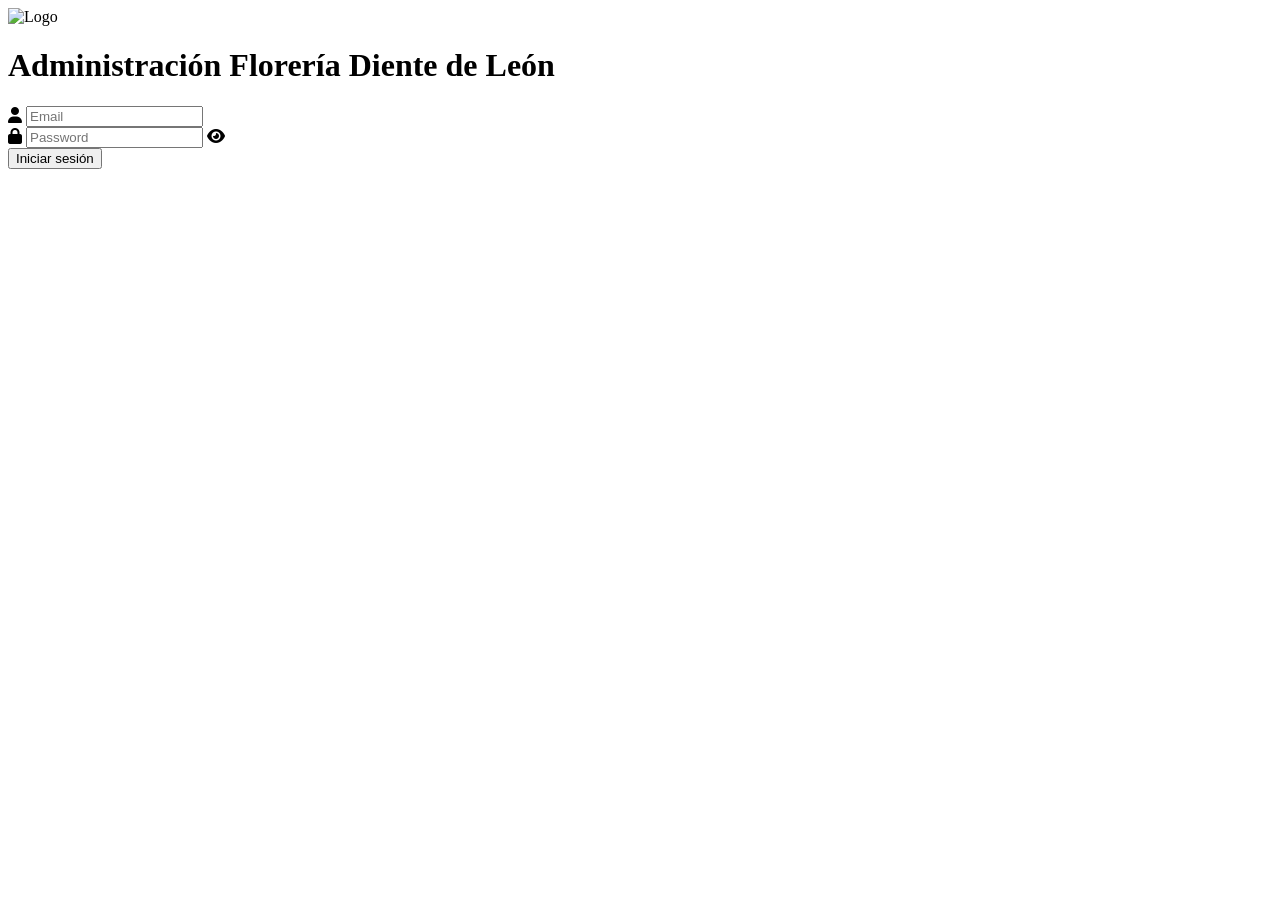
==== index.html @ 9a39604e "Versión final 1.4.1" ====
<!DOCTYPE html>
<html lang="es">
<head>
  <meta charset="UTF-8">
  <meta name="viewport" content="width=device-width, initial-scale=1.0">
  <title>Login - Administrador</title>
  <link rel="icon" type="image/png" href="img/favicon.png">
  <link rel="stylesheet" href="https://cdnjs.cloudflare.com/ajax/libs/font-awesome/6.5.1/css/all.min.css">
  <link rel="stylesheet" href="css/login.css">
</head>
<body class="login-body">
  <div class="bg-particles">
    <div class="particle"></div>
    <div class="particle"></div>
    <div class="particle"></div>
    <div class="particle"></div>
  </div>

  <div class="login-screen">
    <div class="logo-container">
      <div class="logo-circle">
        <img src="img/logo.png" alt="Logo">
      </div>
    </div>

    <h1>Administración Florería Diente de León</h1>

    <form id="loginForm">
      <div class="input-group">
        <i class="fa-solid fa-user input-icon"></i>
        <input type="email" id="loginEmail" name="email" autocomplete="username" placeholder="Email" required>
      </div>

      <div class="input-group">
        <i class="fa-solid fa-lock input-icon"></i>
        <input type="password" id="loginPassword" name="password" autocomplete="current-password" placeholder="Password" required>
        <i class="fa-solid fa-eye toggle-password" id="togglePassword"></i>
      </div>

      <button type="submit" id="submitBtn">Iniciar sesión</button>
      <div id="loginStatus"></div>
    </form>
  </div>

  <script type="module" src="js/controllers/loginController.js"></script>
</body>
</html>
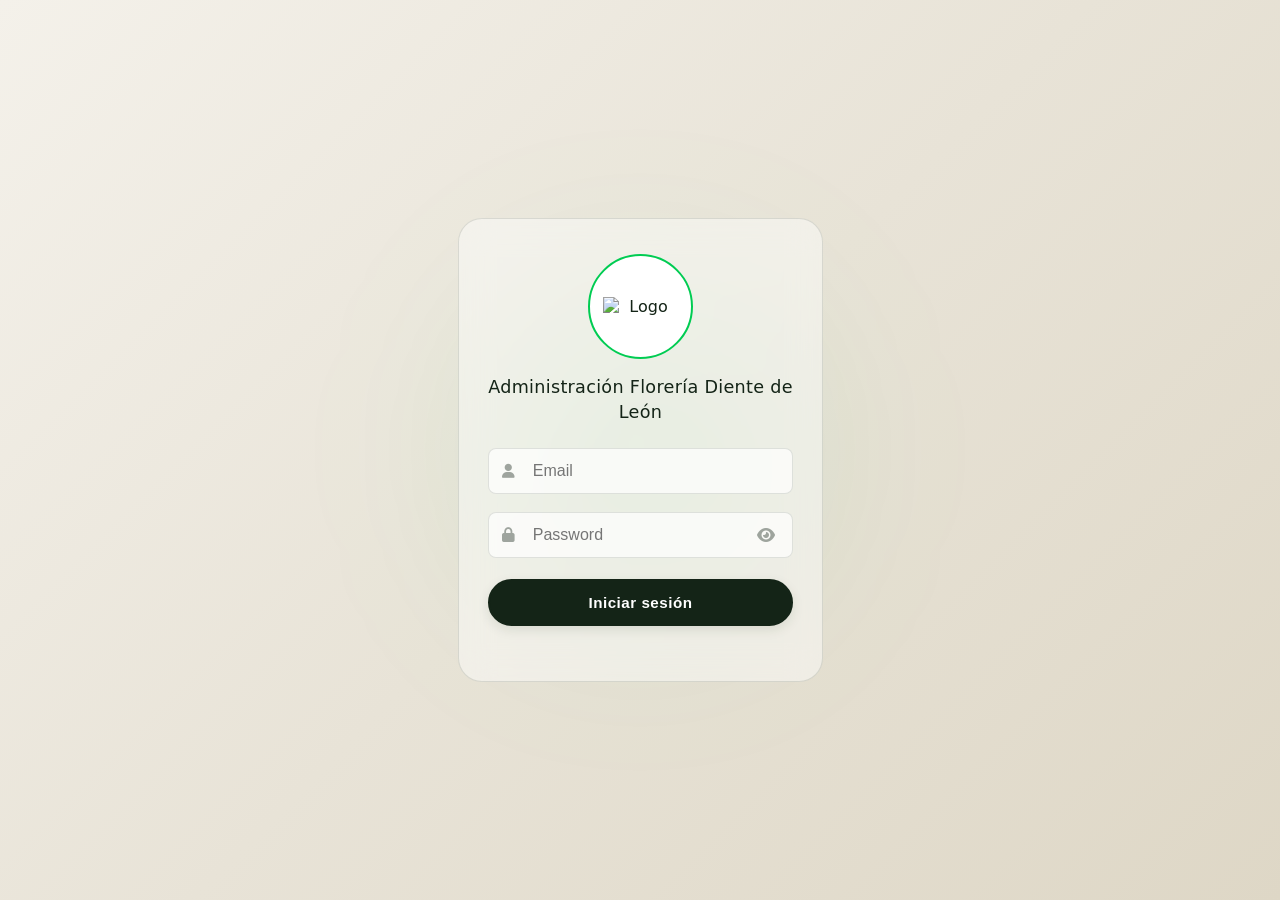
==== commit 951b8468: "Versión final 1.4.8" ====
--- a/index.html
+++ b/index.html
@@ -2,9 +2,14 @@
 <html lang="es">
 <head>
   <meta charset="UTF-8">
-  <meta name="viewport" content="width=device-width, initial-scale=1.0">
+  <meta name="viewport" content="width=device-width, initial-scale=1.0, viewport-fit=cover">
   <title>Login - Administrador</title>
+  <meta name="theme-color" content="#f4f1ea">
   <link rel="icon" type="image/png" href="img/favicon.png">
+  <link rel="apple-touch-icon" sizes="180x180" href="img/icon_app.jpg">
+  <meta name="apple-mobile-web-app-title" content="Admin DL">
+  <meta name="apple-mobile-web-app-capable" content="yes">
+  <meta name="apple-mobile-web-app-status-bar-style" content="default">
   <link rel="stylesheet" href="https://cdnjs.cloudflare.com/ajax/libs/font-awesome/6.5.1/css/all.min.css">
   <link rel="stylesheet" href="css/login.css">
 </head>
--- a/css/login.css
+++ b/css/login.css
@@ -0,0 +1,260 @@
+@import 'base.css';
+
+html {
+  background-color: var(--bg-cream);
+  min-height: 100%;
+}
+
+:root {
+  --bg-cream: #f4f1ea;
+  --bg-gradient: linear-gradient(135deg, #f4f1ea 0%, #e8e3d7 50%, #ded7c6 100%);
+  --green-corporate: #142417;
+  --green-neon: #00cc52;
+  --green-glow: rgba(0, 204, 82, 0.1);
+  --sand-gold: #c59b27;
+  --sand-light: #8e7323;
+  --glass-bg: rgba(255, 255, 255, 0.45);
+  --glass-border: rgba(20, 36, 23, 0.12);
+  --input-bg: rgba(255, 255, 255, 0.7);
+}
+
+* {
+  box-sizing: border-box;
+  margin: 0;
+  padding: 0;
+}
+
+body {
+  background: var(--bg-cream);
+  background: var(--bg-gradient);
+  color: var(--green-corporate);
+  font-family: 'Segoe UI', system-ui, -apple-system, sans-serif;
+  min-height: 100vh;
+  min-height: 100dvh;
+}
+
+@keyframes fadeInMobileFriendly {
+  0% { opacity: 0; transform: translateY(10px); }
+  100% { opacity: 1; transform: translateY(0); }
+}
+
+@keyframes borderShine {
+  0% { border-color: rgba(20, 36, 23, 0.12); box-shadow: 0 10px 30px rgba(20, 36, 23, 0.04); }
+  50% { border-color: rgba(0, 204, 82, 0.35); box-shadow: 0 15px 35px rgba(0, 204, 82, 0.22); }
+  100% { border-color: rgba(20, 36, 23, 0.12); box-shadow: 0 10px 30px rgba(20, 36, 23, 0.04); }
+}
+
+@keyframes logoPulse {
+  0% { transform: scale(1); box-shadow: 0 0 15px rgba(0, 204, 82, 0.15); }
+  50% { transform: scale(1.03); box-shadow: 0 0 25px rgba(0, 204, 82, 0.45); }
+  100% { transform: scale(1); box-shadow: 0 0 15px rgba(0, 204, 82, 0.15); }
+}
+
+@keyframes buttonShimmer {
+  0% { left: -150%; }
+  50% { left: 150%; }
+  100% { left: 150%; }
+}
+
+@keyframes buttonGlowPulse {
+  0% { box-shadow: 0 4px 10px rgba(197, 155, 39, 0.2); }
+  50% { box-shadow: 0 6px 20px rgba(197, 155, 39, 0.5); }
+  100% { box-shadow: 0 4px 10px rgba(197, 155, 39, 0.2); }
+}
+
+body.login-body {
+  display: flex;
+  align-items: center;
+  justify-content: center;
+  overflow: hidden;
+  position: relative;
+  padding: 15px;
+  height: 100vh;
+  height: 100dvh;
+}
+
+body.login-body::after {
+  content: '';
+  position: absolute;
+  width: 300px;
+  height: 300px;
+  background: var(--green-glow);
+  filter: blur(100px);
+  border-radius: 50%;
+  z-index: 0;
+}
+
+.login-screen {
+  position: relative;
+  width: 100%;
+  max-width: 365px;
+  padding: 2.2rem 1.8rem;
+  background: var(--glass-bg);
+  backdrop-filter: blur(16px);
+  -webkit-backdrop-filter: blur(16px);
+  border: 1px solid var(--glass-border);
+  border-radius: 24px;
+  z-index: 2;
+  text-align: center;
+  opacity: 1;
+  margin: auto;
+  will-change: transform, opacity;
+  animation: fadeInMobileFriendly 0.4s ease-out forwards, borderShine 4s linear infinite;
+}
+
+.logo-container {
+  display: flex;
+  justify-content: center;
+  margin-bottom: 1rem;
+}
+
+.logo-circle {
+  width: 105px;
+  height: 105px;
+  border-radius: 50%;
+  border: 2px solid var(--green-neon);
+  display: flex;
+  align-items: center;
+  justify-content: center;
+  background: #ffffff;
+  animation: logoPulse 4s ease-in-out infinite;
+  overflow: hidden;
+}
+
+.logo-circle img {
+  width: 75%;
+  height: auto;
+}
+
+.login-screen h1 {
+  color: var(--green-corporate);
+  font-size: 1.1rem;
+  font-weight: 500;
+  letter-spacing: 0.3px;
+  margin-bottom: 1.5rem;
+  line-height: 1.4;
+}
+
+.input-group {
+  position: relative;
+  display: flex;
+  align-items: center;
+  width: 100%;
+  margin-bottom: 1.1rem;
+}
+
+.input-icon {
+  position: absolute;
+  left: 14px;
+  color: var(--green-corporate);
+  opacity: 0.4;
+  font-size: 0.9rem;
+  z-index: 3;
+}
+
+input {
+  width: 100%;
+  padding: 13px 16px 13px 44px;
+  background: var(--input-bg);
+  border: 1px solid rgba(20, 36, 23, 0.12);
+  border-radius: 8px;
+  color: var(--green-corporate);
+  font-size: 16px;
+  outline: none;
+  transition: all 0.3s ease;
+  z-index: 2;
+  font-weight: 500;
+}
+
+input:focus {
+  border-color: var(--sand-gold);
+  background: #ffffff;
+  box-shadow: 0 4px 12px rgba(197, 155, 39, 0.08);
+}
+
+.toggle-password {
+  position: absolute;
+  right: 14px;
+  color: var(--green-corporate);
+  opacity: 0.4;
+  cursor: pointer;
+  padding: 4px;
+  z-index: 3;
+}
+
+.login-screen button {
+  position: relative;
+  margin-top: 0.2rem;
+  padding: 13px;
+  background: var(--green-corporate);
+  border: 2px solid var(--green-corporate);
+  border-radius: 30px;
+  color: #ffffff;
+  font-size: 0.95rem;
+  font-weight: 700;
+  letter-spacing: 0.5px;
+  cursor: pointer;
+  overflow: hidden;
+  transition: all 0.3s ease;
+  box-shadow: 0 4px 12px rgba(20, 36, 23, 0.1);
+  width: 100%;
+  z-index: 2;
+}
+
+.login-screen button::before {
+  content: '';
+  position: absolute;
+  top: 0;
+  width: 40%;
+  height: 100%;
+  background: linear-gradient(to right, rgba(255, 255, 255, 0) 0%, rgba(255, 255, 255, 0.15) 50%, rgba(255, 255, 255, 0) 100%);
+  transform: skewX(-25deg);
+  left: -150%;
+  animation: buttonShimmer 5s ease-in-out infinite;
+}
+
+.login-screen button:hover {
+  background: var(--sand-gold);
+  border-color: var(--sand-gold);
+  color: var(--green-corporate);
+  transform: translateY(-1px);
+  animation: buttonGlowPulse 2s infinite;
+}
+
+#loginStatus {
+  font-size: 0.8rem;
+  color: var(--sand-light);
+  margin-top: 4px;
+  min-height: 16px;
+  text-align: center;
+  font-weight: 600;
+}
+
+@media (max-width: 440px) {
+  .login-screen {
+    max-width: 100%;
+    padding: 1.5rem 1.1rem;
+    border-radius: 20px;
+  }
+  .logo-circle {
+    width: 85px;
+    height: 85px;
+  }
+  .login-screen h1 {
+    font-size: 1rem;
+    margin-bottom: 1.2rem;
+  }
+  form {
+    gap: 0.8rem;
+  }
+  input {
+    padding: 11px 14px 11px 38px;
+    font-size: 16px !important; 
+  }
+  .input-icon {
+    left: 12px;
+  }
+  .toggle-password {
+    right: 12px;
+  }
+}
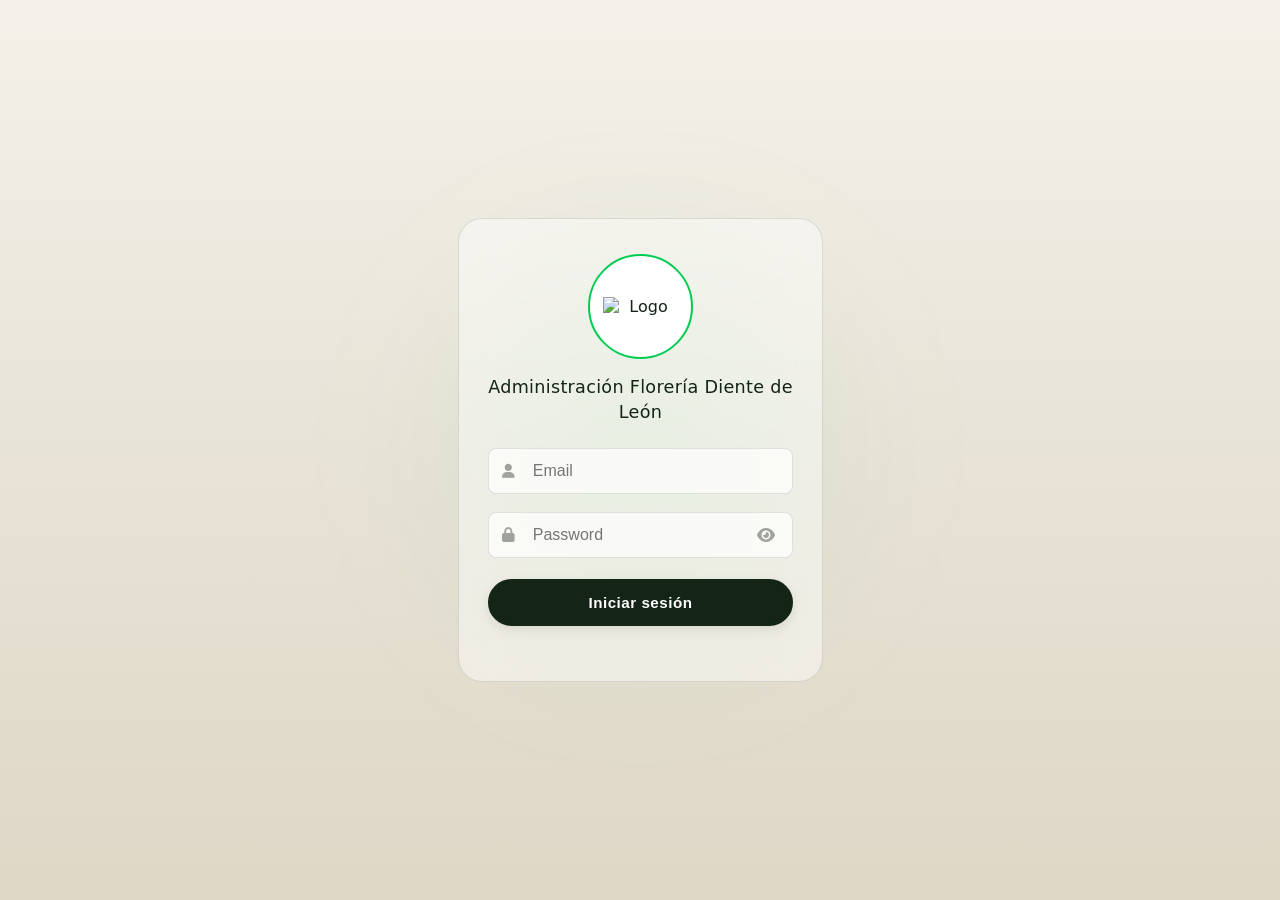
==== commit 5c69d294: "Correccion de bugs visuales de navegacion" ====
--- a/index.html
+++ b/index.html
@@ -7,8 +7,8 @@
   <meta name="theme-color" content="#f4f1ea">
   <link rel="icon" type="image/png" href="img/favicon.png">
   <link rel="apple-touch-icon" sizes="180x180" href="img/icon_app.jpg">
+  <meta name="mobile-web-app-capable" content="yes">
   <meta name="apple-mobile-web-app-title" content="Admin DL">
-  <meta name="apple-mobile-web-app-capable" content="yes">
   <meta name="apple-mobile-web-app-status-bar-style" content="default">
   <link rel="stylesheet" href="https://cdnjs.cloudflare.com/ajax/libs/font-awesome/6.5.1/css/all.min.css">
   <link rel="stylesheet" href="css/login.css">
--- a/css/login.css
+++ b/css/login.css
@@ -7,7 +7,7 @@
 
 :root {
   --bg-cream: #f4f1ea;
-  --bg-gradient: linear-gradient(135deg, #f4f1ea 0%, #e8e3d7 50%, #ded7c6 100%);
+  --bg-gradient: linear-gradient(180deg, #f4f1ea 0%, #e8e3d7 50%, #ded7c6 100%);
   --green-corporate: #142417;
   --green-neon: #00cc52;
   --green-glow: rgba(0, 204, 82, 0.1);
